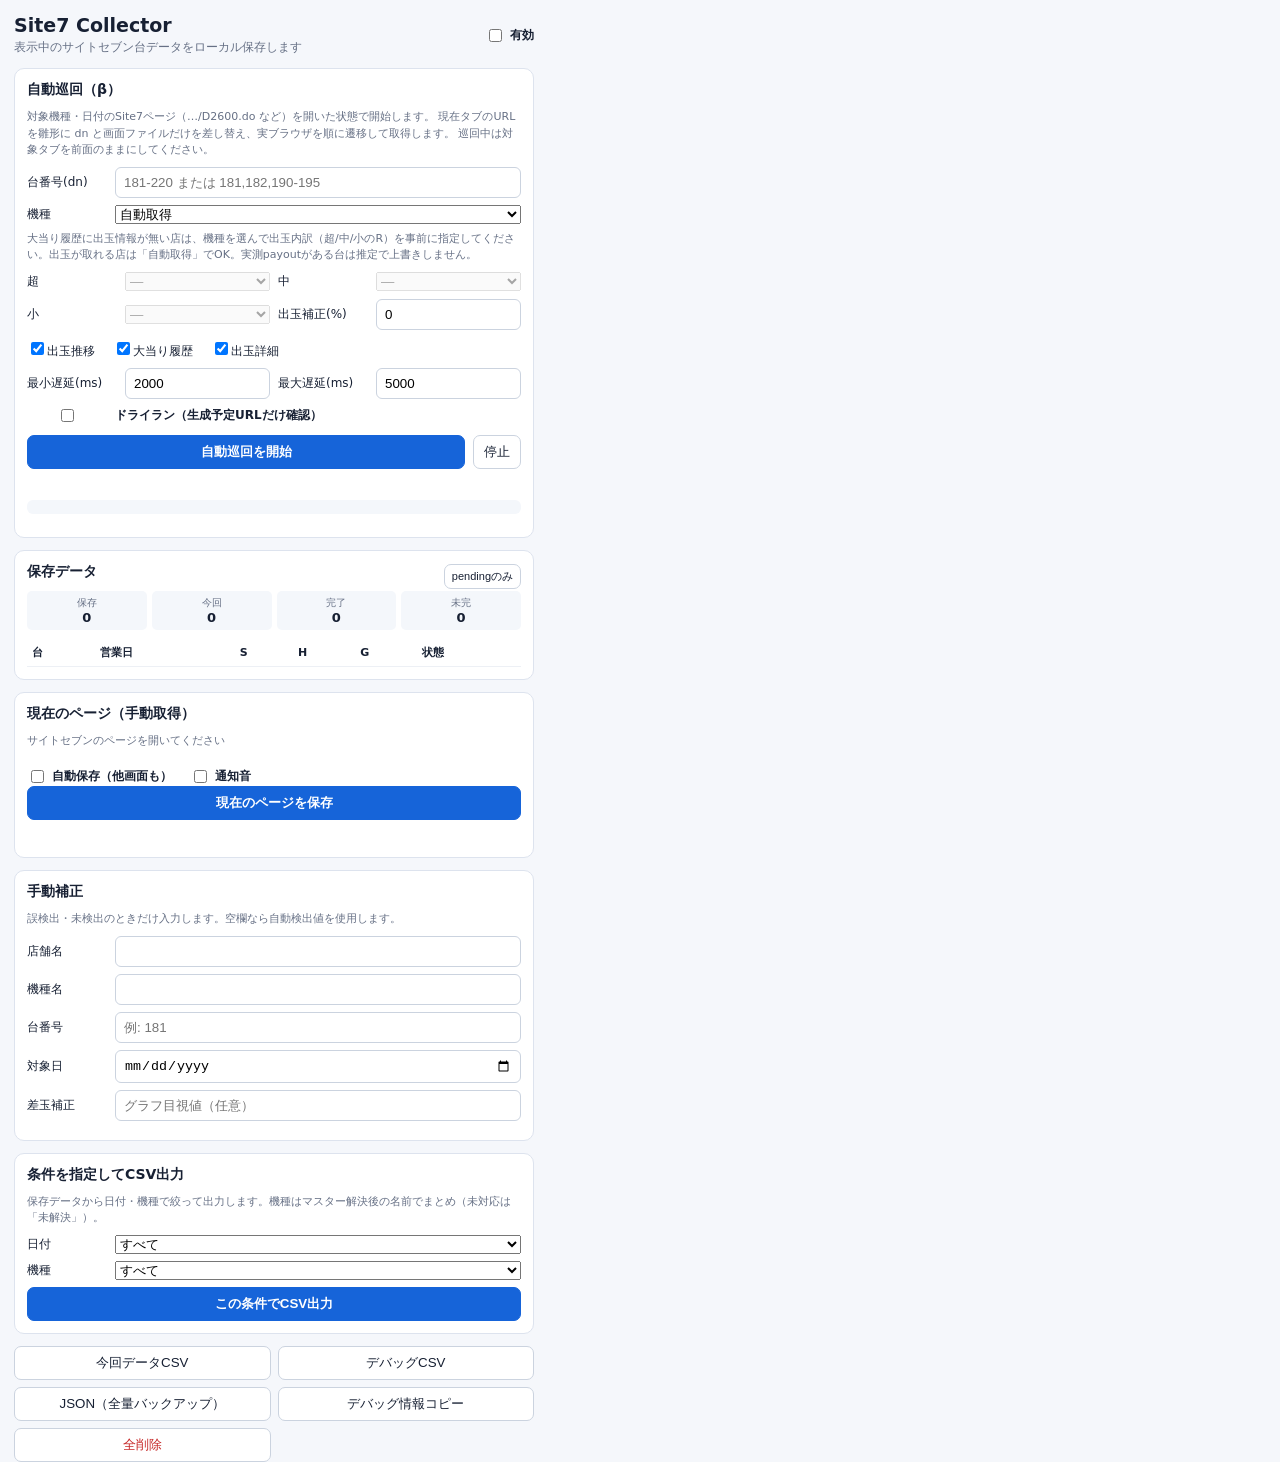
==== site7-collector-extension/popup.html @ eddb783e "Add distributable zip, install guide, and payout-estimation features - Include popup.html (was exclu" ====
<!DOCTYPE html>
<!--
  popup.html を復元したもの。
  元リポジトリでは .gitignore の "*.html" によりコミットされていなかったため、
  popup.js が参照する要素ID と styles.css のクラス定義から再構成しています。
  レイアウト方針: 自動巡回をメインに最上段、手動系（手動取得・自動保存・手動補正）は下段。
-->
<html lang="ja">
<head>
  <meta charset="utf-8">
  <meta name="viewport" content="width=device-width, initial-scale=1">
  <title>Site7 Collector</title>
  <link rel="stylesheet" href="styles.css">
</head>
<body class="s7-popup">
  <!-- ヘッダ：タイトルと有効/無効スイッチ -->
  <header class="popup-header">
    <div>
      <h1>Site7 Collector</h1>
      <p>表示中のサイトセブン台データをローカル保存します</p>
    </div>
    <label class="switch"><input type="checkbox" id="enabled">有効</label>
  </header>

  <!-- 自動巡回（β）：メイン操作 -->
  <section class="panel">
    <h2>自動巡回（β）</h2>
    <p class="hint">
      対象機種・日付のSite7ページ（…/D2600.do など）を開いた状態で開始します。
      現在タブのURLを雛形に dn と画面ファイルだけを差し替え、実ブラウザを順に遷移して取得します。
      巡回中は対象タブを前面のままにしてください。
    </p>
    <label>台番号(dn)<input type="text" id="crawlDn" autocomplete="off" placeholder="181-220 または 181,182,190-195"></label>
    <label>機種<select id="crawlMachine"><option value="">自動取得</option></select></label>
    <p class="hint">大当り履歴に出玉情報が無い店は、機種を選んで出玉内訳（超/中/小のR）を事前に指定してください。出玉が取れる店は「自動取得」でOK。実測payoutがある台は推定で上書きしません。</p>
    <div class="crawl-delays">
      <label>超<select id="payoutCho" disabled><option value="">—</option></select></label>
      <label>中<select id="payoutChu" disabled><option value="">—</option></select></label>
      <label>小<select id="payoutSho" disabled><option value="">—</option></select></label>
      <label>出玉補正(%)<input type="number" id="payoutAdjust" value="0" min="-30" max="30" step="0.5"></label>
    </div>
    <p id="payoutMapNote" class="hint"></p>
    <div class="checks">
      <label><input type="checkbox" id="crawlGraph" checked>出玉推移</label>
      <label><input type="checkbox" id="crawlHistory" checked>大当り履歴</label>
      <label><input type="checkbox" id="crawlDetail" checked>出玉詳細</label>
    </div>
    <div class="crawl-delays">
      <label>最小遅延(ms)<input type="number" id="crawlMinDelay" value="2000" min="1500" max="60000" step="500"></label>
      <label>最大遅延(ms)<input type="number" id="crawlMaxDelay" value="5000" min="1500" max="120000" step="500"></label>
    </div>
    <label class="switch"><input type="checkbox" id="crawlDryRun">ドライラン（生成予定URLだけ確認）</label>
    <div class="crawl-actions">
      <button id="crawlStart" class="primary">自動巡回を開始</button>
      <button id="crawlStop" disabled>停止</button>
    </div>
    <p id="crawlStatus"></p>
    <pre id="crawlLog" class="crawl-log"></pre>
  </section>

  <!-- 保存データ一覧 -->
  <section class="panel">
    <div class="section-title">
      <h2>保存データ</h2>
      <button id="pendingOnly" class="subtle">pendingのみ</button>
    </div>
    <div class="record-counts">
      <span>保存<strong id="savedCount">0</strong></span>
      <span>今回<strong id="sessionCount">0</strong></span>
      <span>完了<strong id="completeCount">0</strong></span>
      <span>未完<strong id="incompleteCount">0</strong></span>
    </div>
    <div class="table-wrap">
      <table>
        <thead>
          <tr>
            <th>台</th>
            <th>営業日</th>
            <th>S</th>
            <th>H</th>
            <th>G</th>
            <th>状態</th>
          </tr>
        </thead>
        <tbody id="records"></tbody>
      </table>
    </div>
  </section>

  <!-- 現在のページ（手動取得）：検出状態・手動保存・自動保存 -->
  <section class="panel">
    <div class="section-title">
      <h2>現在のページ（手動取得）</h2>
    </div>
    <p id="pageSummary" class="hint">サイトセブンのページを開いてください</p>
    <dl id="currentDetails"></dl>
    <div class="checks">
      <label class="switch" title="ONにすると出玉推移以外（大当り履歴・出玉詳細など）もページ遷移時に自動保存します。出玉推移は常に自動保存。自動巡回には影響しません。">
        <input type="checkbox" id="autoSave">自動保存（他画面も）</label>
      <label class="switch"><input type="checkbox" id="soundEnabled">通知音</label>
    </div>
    <button id="capture" class="primary">現在のページを保存</button>
    <p id="message"></p>
  </section>

  <!-- 手動補正（基本的に使わないので最下段付近） -->
  <section class="panel">
    <h2>手動補正</h2>
    <p class="hint">誤検出・未検出のときだけ入力します。空欄なら自動検出値を使用します。</p>
    <label>店舗名<input type="text" id="manualStoreName" autocomplete="off"></label>
    <label>機種名<input type="text" id="manualMachineName" autocomplete="off"></label>
    <label>台番号<input type="text" id="manualDai" autocomplete="off" placeholder="例: 181"></label>
    <label>対象日<input type="date" id="manualBusinessDate"></label>
    <label>差玉補正<input type="text" id="manualDiffBalls" autocomplete="off" placeholder="グラフ目視値（任意）"></label>
  </section>

  <!-- 条件を指定してCSV出力（日付×機種で絞り込み。機種は解決後名でまとめ）-->
  <section class="panel">
    <h2>条件を指定してCSV出力</h2>
    <p class="hint">保存データから日付・機種で絞って出力します。機種はマスター解決後の名前でまとめ（未対応は「未解決」）。</p>
    <label>日付<select id="filterDate"><option value="">すべて</option></select></label>
    <label>機種<select id="filterMachine"><option value="">すべて</option></select></label>
    <button id="exportFilteredCsv" class="primary">この条件でCSV出力</button>
  </section>

  <!-- 書き出し・管理 -->
  <footer>
    <button id="exportSessionCsv">今回データCSV</button>
    <button id="exportDebugCsv">デバッグCSV</button>
    <button id="exportJson">JSON（全量バックアップ）</button>
    <button id="copyDebug">デバッグ情報コピー</button>
    <button id="clearData" class="danger">全削除</button>
  </footer>

  <script src="popup.js"></script>
</body>
</html>
---- site7-collector-extension/styles.css ----
:root {
  color-scheme: light;
  --s7-blue: #1664d9;
  --s7-green: #178647;
  --s7-yellow: #b46a00;
  --s7-red: #c62828;
  --s7-ink: #172033;
  --s7-muted: #667085;
  --s7-line: #dde3ee;
}

.s7-popup { width: 520px; max-height: 720px; margin: 0; padding: 14px; overflow: auto; background: #f5f7fb; color: var(--s7-ink); font-family: system-ui, -apple-system, "Segoe UI", sans-serif; }
.s7-popup .popup-header, .s7-popup .section-title { display: flex; align-items: center; justify-content: space-between; gap: 10px; }
.s7-popup h1 { margin: 0; font-size: 19px; }
.s7-popup h2 { margin: 0 0 10px; font-size: 14px; }
.s7-popup .popup-header p { margin: 3px 0 0; color: var(--s7-muted); font-size: 12px; }
.s7-popup .panel { margin-top: 12px; padding: 12px; border: 1px solid var(--s7-line); border-radius: 10px; background: white; }
.s7-popup .panel > label { display: grid; grid-template-columns: 80px 1fr; align-items: center; gap: 8px; margin: 7px 0; font-size: 12px; }
.s7-popup input[type="text"], .s7-popup input[type="date"], .s7-popup input:not([type]) { min-width: 0; padding: 7px 8px; border: 1px solid #cbd3df; border-radius: 6px; }
.s7-popup .checks { display: flex; gap: 18px; margin-top: 9px; font-size: 12px; }
.s7-popup button { padding: 7px 10px; border: 1px solid #cbd3df; border-radius: 7px; background: white; color: var(--s7-ink); cursor: pointer; }
.s7-popup button:hover { background: #eef3fb; }
.s7-popup button.primary { width: 100%; border-color: var(--s7-blue); background: var(--s7-blue); color: white; font-weight: 700; }
.s7-popup button.subtle { padding: 4px 7px; font-size: 11px; }
.s7-popup button.danger { color: var(--s7-red); }
.s7-popup .switch { display: flex; align-items: center; gap: 5px; font-size: 12px; font-weight: 700; }
.s7-popup dl { display: grid; grid-template-columns: 88px 1fr; gap: 5px 8px; margin: 0 0 10px; font-size: 12px; }
.s7-popup dt { color: var(--s7-muted); } .s7-popup dd { margin: 0; overflow-wrap: anywhere; }
.s7-popup #message { min-height: 17px; margin: 8px 0 0; font-size: 12px; }
.s7-popup .table-wrap { max-height: 230px; overflow: auto; }
.s7-popup .record-counts { display: grid; grid-template-columns: repeat(4, 1fr); gap: 5px; margin: 0 0 9px; color: var(--s7-muted); font-size: 10px; }
.s7-popup .record-counts span { padding: 5px; border-radius: 5px; background: #f4f7fb; text-align: center; }
.s7-popup .record-counts strong { display: block; color: var(--s7-ink); font-size: 13px; }
.s7-popup table { width: 100%; border-collapse: collapse; font-size: 11px; }
.s7-popup th, .s7-popup td { padding: 6px 5px; border-bottom: 1px solid #edf0f5; text-align: left; white-space: nowrap; }
.s7-popup .ok { color: var(--s7-green); } .s7-popup .warn { color: var(--s7-yellow); } .s7-popup .bad { color: var(--s7-red); }
.s7-popup footer { display: grid; grid-template-columns: repeat(2, 1fr); gap: 7px; margin-top: 12px; }
.s7-popup .hint { margin: 0 0 8px; color: var(--s7-muted); font-size: 11px; line-height: 1.5; }
.s7-popup .crawl-delays { display: grid; grid-template-columns: 1fr 1fr; gap: 8px; margin-top: 8px; }
.s7-popup .crawl-delays label { display: grid; grid-template-columns: 92px 1fr; align-items: center; gap: 6px; margin: 0; font-size: 12px; }
.s7-popup input[type="number"] { padding: 7px 8px; border: 1px solid #cbd3df; border-radius: 6px; }
.s7-popup .crawl-actions { display: grid; grid-template-columns: 1fr auto; gap: 8px; margin-top: 10px; }
.s7-popup #crawlStatus { min-height: 17px; margin: 8px 0 0; font-size: 12px; }
.s7-popup .crawl-log { max-height: 130px; overflow: auto; margin-top: 6px; padding: 7px 8px; border-radius: 6px; background: #f4f7fb; color: var(--s7-muted); font: 11px/1.5 ui-monospace, monospace; white-space: pre-wrap; overflow-wrap: anywhere; }

#site7-collector-status {
  position: fixed; right: 12px; bottom: 12px; z-index: 2147483646; width: 330px; max-height: 45vh; overflow: auto;
  padding: 10px 12px; border: 1px solid #9db7dd; border-radius: 10px;
  background: rgba(247, 250, 255, .96); color: #172033; box-shadow: 0 5px 22px rgba(0, 0, 0, .18);
  font: 12px/1.45 system-ui, sans-serif; white-space: pre-line;
}
#site7-collector-status strong { display: block; margin-bottom: 3px; color: #1254aa; }
.site7-collector-toast {
  position: fixed; top: 16px; right: 16px; z-index: 2147483647; max-width: 360px;
  padding: 11px 14px; border-radius: 8px; color: white; background: #178647;
  box-shadow: 0 5px 20px rgba(0, 0, 0, .25); font: 13px/1.45 system-ui, sans-serif;
}
.site7-collector-toast.warn { background: #b46a00; }
.site7-collector-toast.error { background: #c62828; }
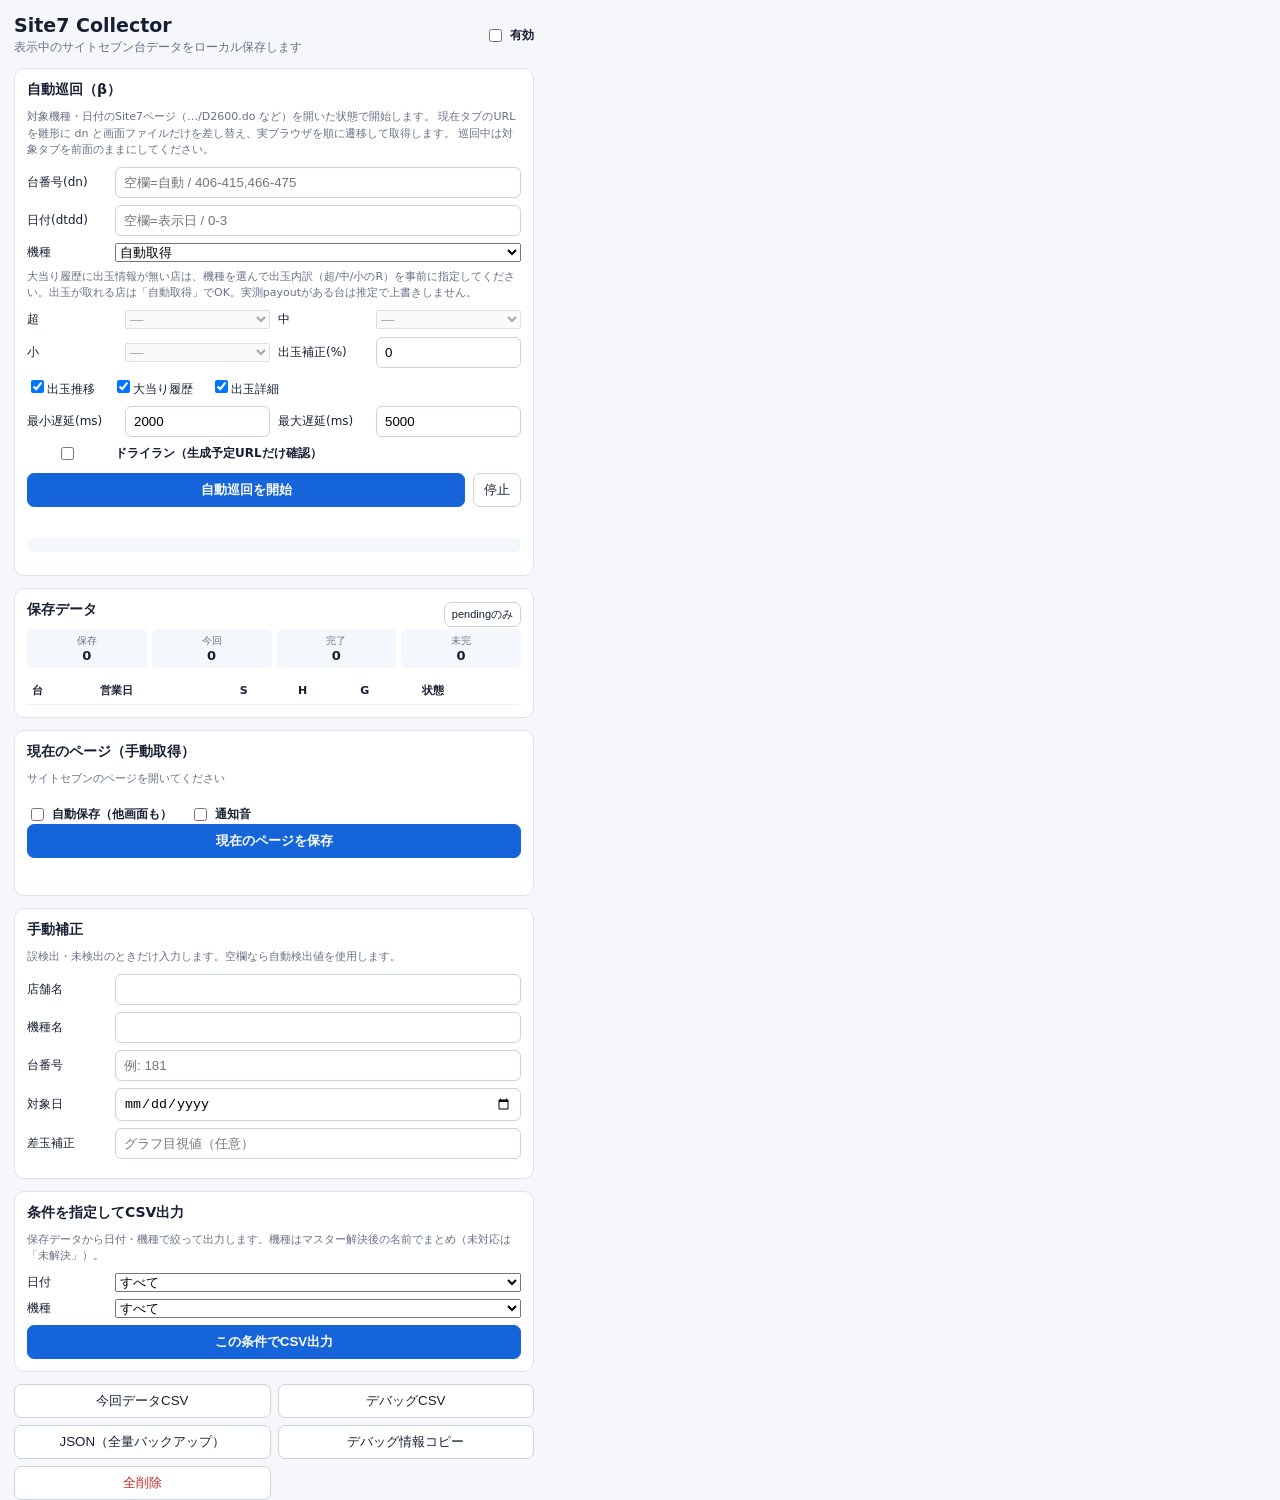
==== commit 87e34178: "Update Site7 collector extension" ====
--- a/site7-collector-extension/popup.html
+++ b/site7-collector-extension/popup.html
@@ -30,7 +30,8 @@
       現在タブのURLを雛形に dn と画面ファイルだけを差し替え、実ブラウザを順に遷移して取得します。
       巡回中は対象タブを前面のままにしてください。
     </p>
-    <label>台番号(dn)<input type="text" id="crawlDn" autocomplete="off" placeholder="181-220 または 181,182,190-195"></label>
+    <label>台番号(dn)<input type="text" id="crawlDn" autocomplete="off" placeholder="空欄=自動 / 406-415,466-475"></label>
+    <label>日付(dtdd)<input type="text" id="crawlDtdd" autocomplete="off" placeholder="空欄=表示日 / 0-3"></label>
     <label>機種<select id="crawlMachine"><option value="">自動取得</option></select></label>
     <p class="hint">大当り履歴に出玉情報が無い店は、機種を選んで出玉内訳（超/中/小のR）を事前に指定してください。出玉が取れる店は「自動取得」でOK。実測payoutがある台は推定で上書きしません。</p>
     <div class="crawl-delays">
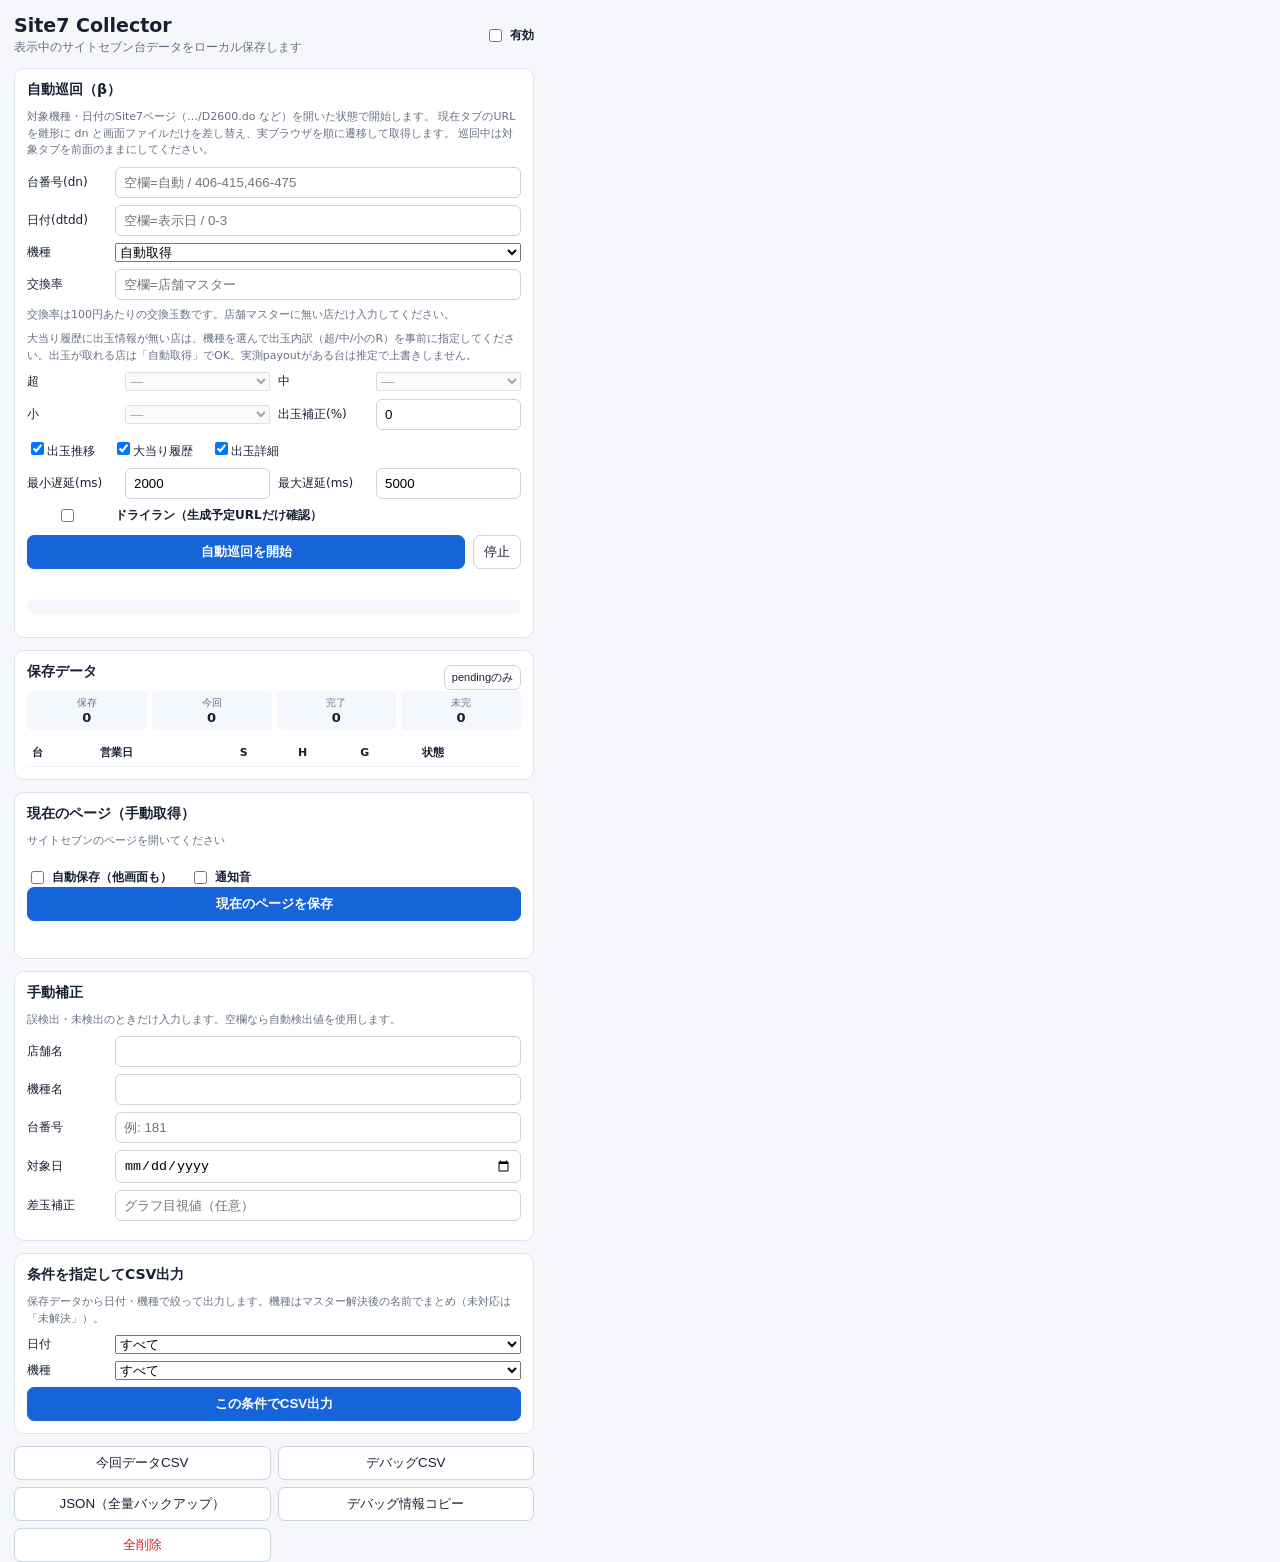
==== commit f502dec7: "Add exchange rate override to Site7 collector" ====
--- a/site7-collector-extension/popup.html
+++ b/site7-collector-extension/popup.html
@@ -33,6 +33,8 @@
     <label>台番号(dn)<input type="text" id="crawlDn" autocomplete="off" placeholder="空欄=自動 / 406-415,466-475"></label>
     <label>日付(dtdd)<input type="text" id="crawlDtdd" autocomplete="off" placeholder="空欄=表示日 / 0-3"></label>
     <label>機種<select id="crawlMachine"><option value="">自動取得</option></select></label>
+    <label>交換率<input type="number" id="exchangeRateOverride" min="1" max="100" step="0.1" placeholder="空欄=店舗マスター"></label>
+    <p class="hint">交換率は100円あたりの交換玉数です。店舗マスターに無い店だけ入力してください。</p>
     <p class="hint">大当り履歴に出玉情報が無い店は、機種を選んで出玉内訳（超/中/小のR）を事前に指定してください。出玉が取れる店は「自動取得」でOK。実測payoutがある台は推定で上書きしません。</p>
     <div class="crawl-delays">
       <label>超<select id="payoutCho" disabled><option value="">—</option></select></label>
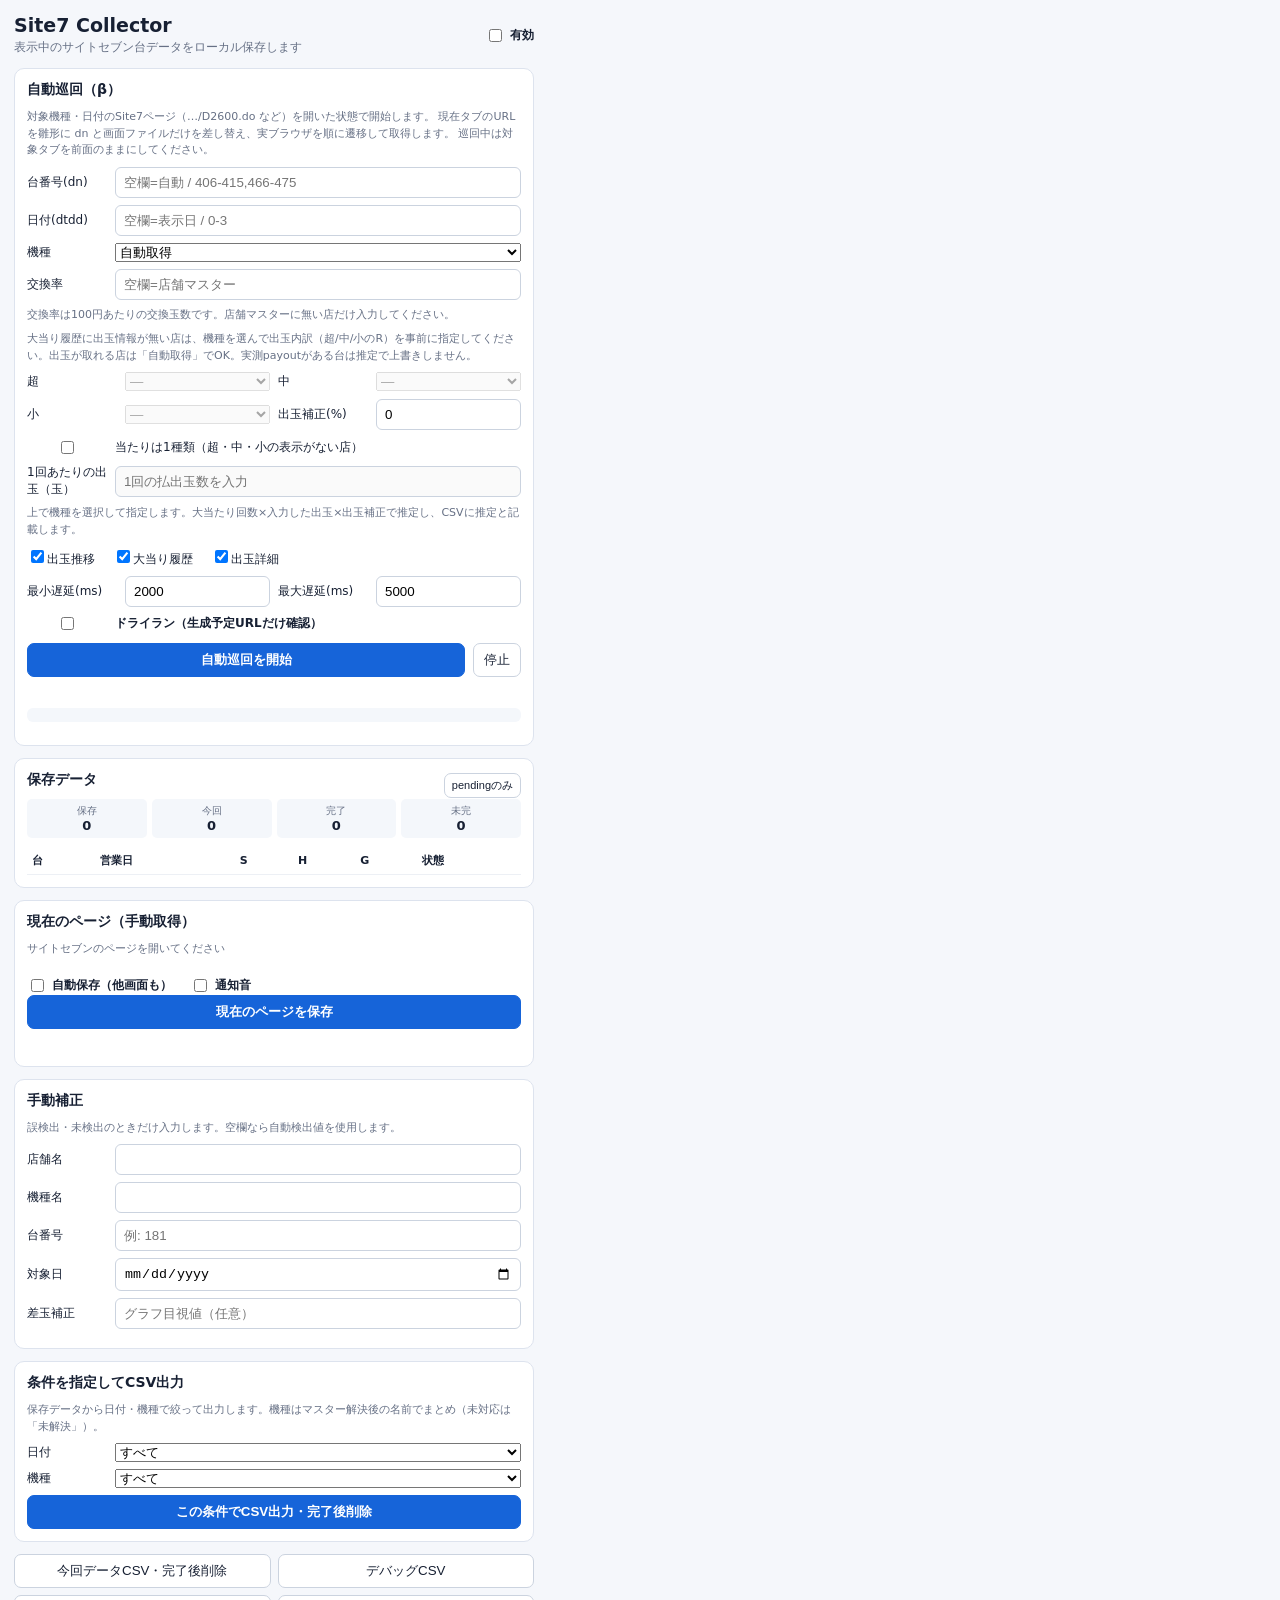
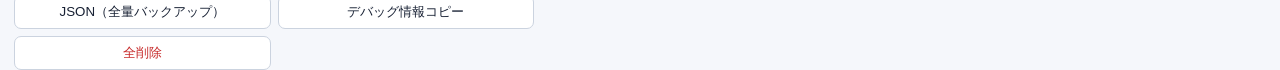
==== commit 10e610cf: "Fix Site7 CSV cleanup and support single-type jackpot payouts" ====
--- a/site7-collector-extension/popup.html
+++ b/site7-collector-extension/popup.html
@@ -43,6 +43,9 @@
       <label>出玉補正(%)<input type="number" id="payoutAdjust" value="0" min="-30" max="30" step="0.5"></label>
     </div>
     <p id="payoutMapNote" class="hint"></p>
+    <label><input type="checkbox" id="singleHitType">当たりは1種類（超・中・小の表示がない店）</label>
+    <label>1回あたりの出玉（玉）<input type="number" id="singleHitBalls" min="1" step="1" placeholder="1回の払出玉数を入力" disabled></label>
+    <p class="hint">上で機種を選択して指定します。大当たり回数×入力した出玉×出玉補正で推定し、CSVに推定と記載します。</p>
     <div class="checks">
       <label><input type="checkbox" id="crawlGraph" checked>出玉推移</label>
       <label><input type="checkbox" id="crawlHistory" checked>大当り履歴</label>
@@ -123,12 +126,12 @@
     <p class="hint">保存データから日付・機種で絞って出力します。機種はマスター解決後の名前でまとめ（未対応は「未解決」）。</p>
     <label>日付<select id="filterDate"><option value="">すべて</option></select></label>
     <label>機種<select id="filterMachine"><option value="">すべて</option></select></label>
-    <button id="exportFilteredCsv" class="primary">この条件でCSV出力</button>
+    <button id="exportFilteredCsv" class="primary">この条件でCSV出力・完了後削除</button>
   </section>
 
   <!-- 書き出し・管理 -->
   <footer>
-    <button id="exportSessionCsv">今回データCSV</button>
+    <button id="exportSessionCsv">今回データCSV・完了後削除</button>
     <button id="exportDebugCsv">デバッグCSV</button>
     <button id="exportJson">JSON（全量バックアップ）</button>
     <button id="copyDebug">デバッグ情報コピー</button>
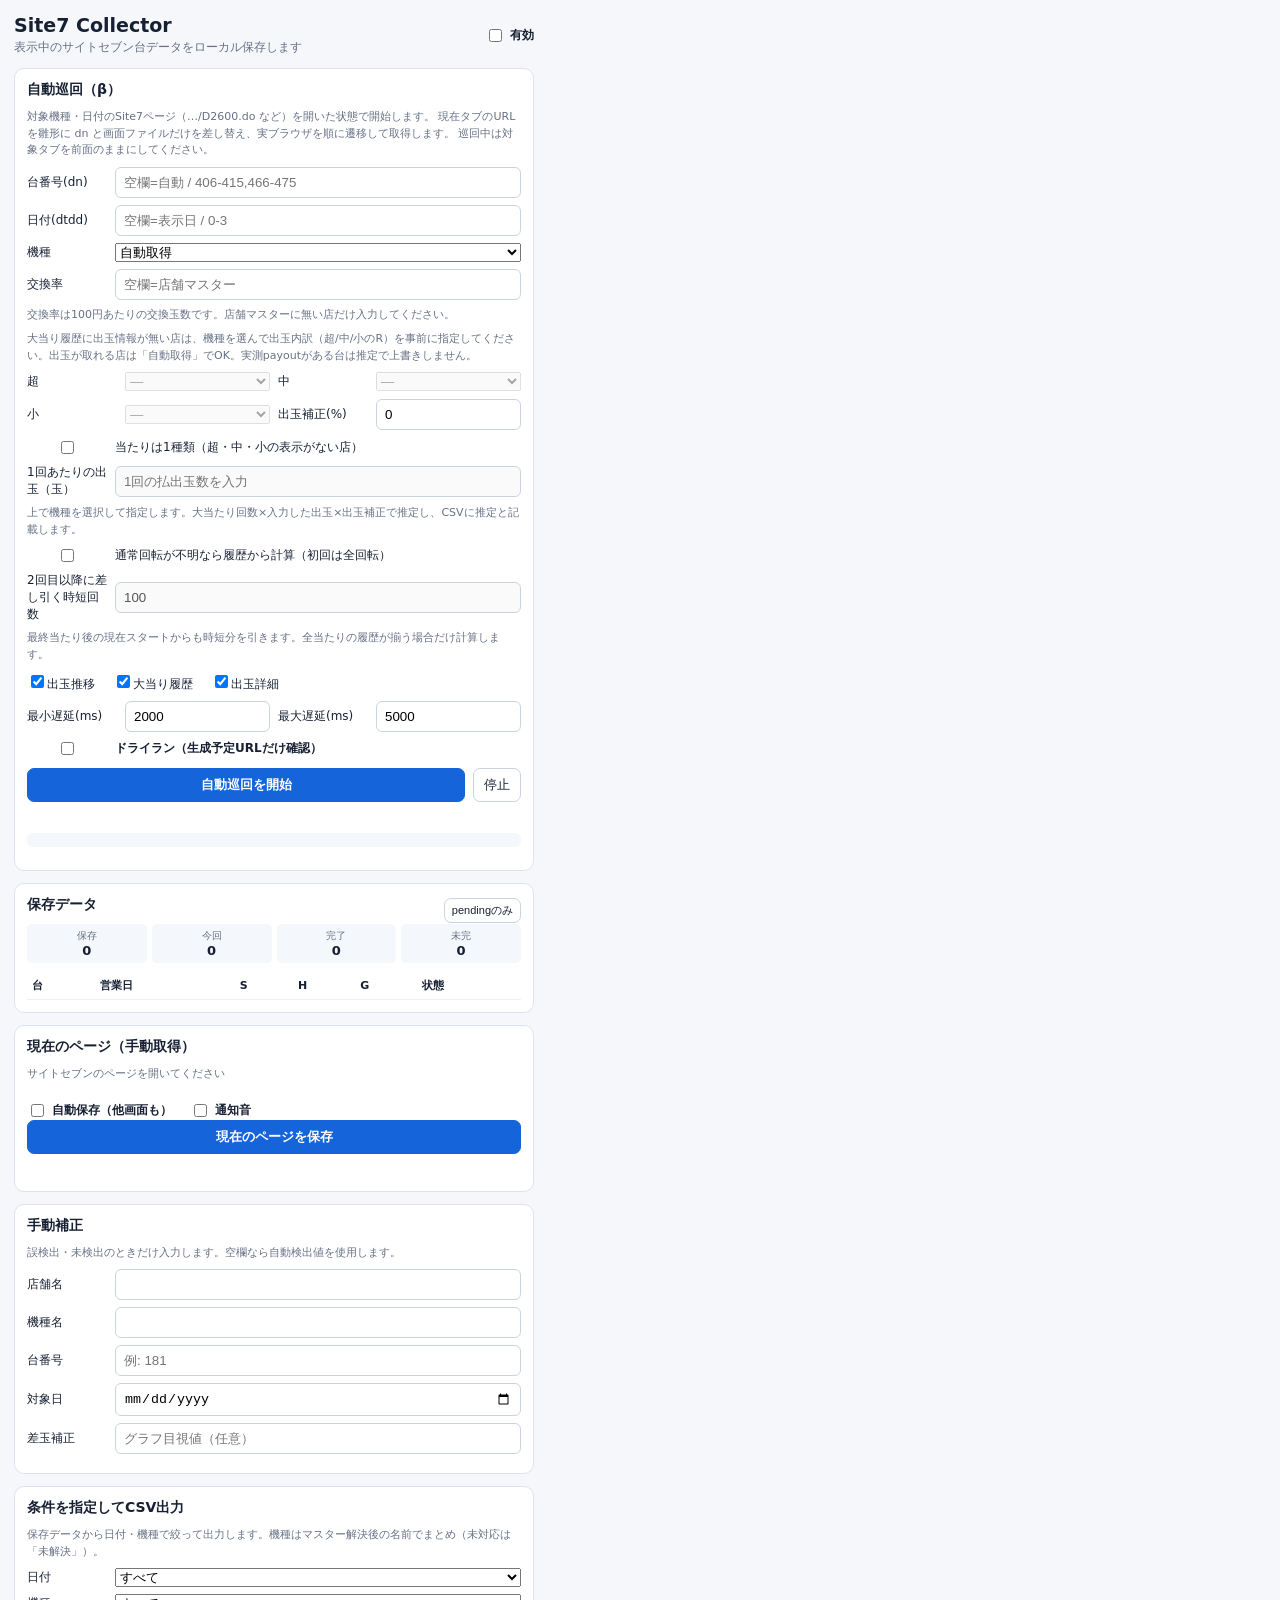
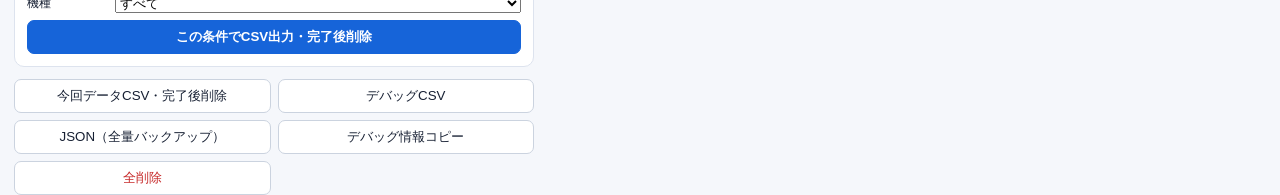
==== commit 6998fef8: "Support optional history-based normal spins and payout-free history tables" ====
--- a/site7-collector-extension/popup.html
+++ b/site7-collector-extension/popup.html
@@ -46,6 +46,9 @@
     <label><input type="checkbox" id="singleHitType">当たりは1種類（超・中・小の表示がない店）</label>
     <label>1回あたりの出玉（玉）<input type="number" id="singleHitBalls" min="1" step="1" placeholder="1回の払出玉数を入力" disabled></label>
     <p class="hint">上で機種を選択して指定します。大当たり回数×入力した出玉×出玉補正で推定し、CSVに推定と記載します。</p>
+    <label><input type="checkbox" id="historyNormalEnabled">通常回転が不明なら履歴から計算（初回は全回転）</label>
+    <label>2回目以降に差し引く時短回数<input type="number" id="historyShortSpins" min="0" step="1" value="100" disabled></label>
+    <p class="hint">最終当たり後の現在スタートからも時短分を引きます。全当たりの履歴が揃う場合だけ計算します。</p>
     <div class="checks">
       <label><input type="checkbox" id="crawlGraph" checked>出玉推移</label>
       <label><input type="checkbox" id="crawlHistory" checked>大当り履歴</label>
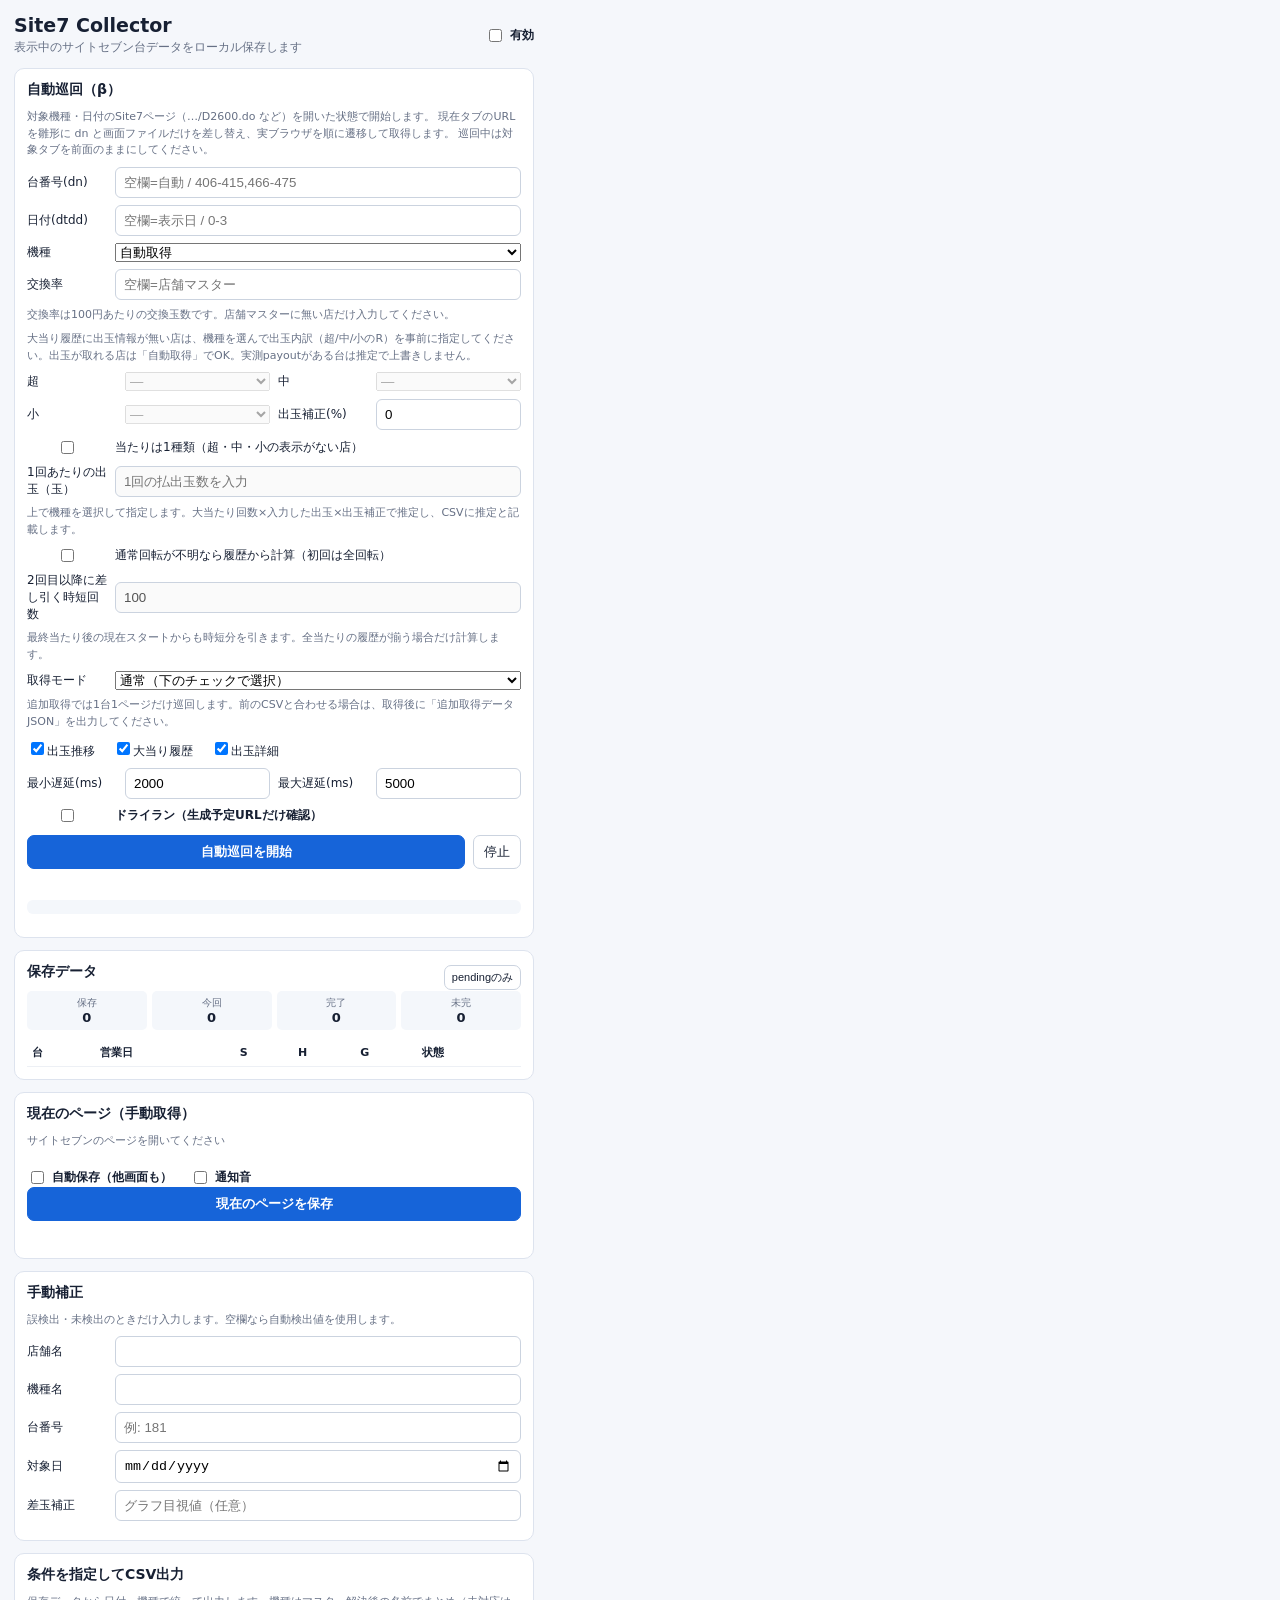
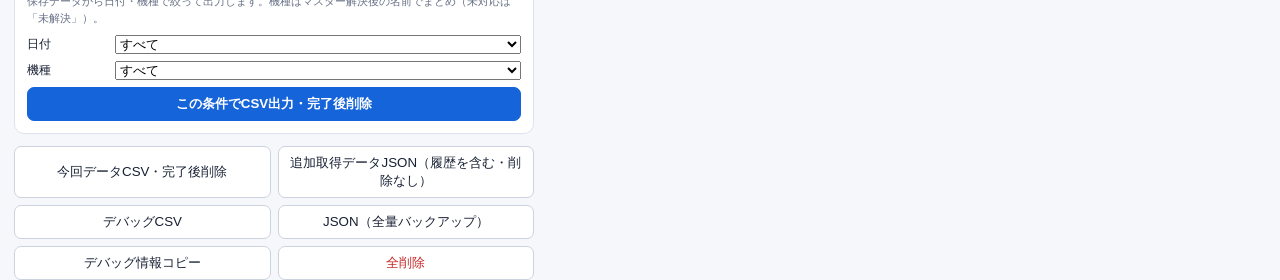
==== commit e0e9f096: "Add single-page capture modes and supplementary JSON export" ====
--- a/site7-collector-extension/popup.html
+++ b/site7-collector-extension/popup.html
@@ -49,6 +49,13 @@
     <label><input type="checkbox" id="historyNormalEnabled">通常回転が不明なら履歴から計算（初回は全回転）</label>
     <label>2回目以降に差し引く時短回数<input type="number" id="historyShortSpins" min="0" step="1" value="100" disabled></label>
     <p class="hint">最終当たり後の現在スタートからも時短分を引きます。全当たりの履歴が揃う場合だけ計算します。</p>
+    <label>取得モード<select id="crawlMode">
+      <option value="custom">通常（下のチェックで選択）</option>
+      <option value="history">大当たり履歴のみ（追加取得）</option>
+      <option value="graph">出玉推移のみ</option>
+      <option value="detail">出玉詳細のみ</option>
+    </select></label>
+    <p class="hint">追加取得では1台1ページだけ巡回します。前のCSVと合わせる場合は、取得後に「追加取得データJSON」を出力してください。</p>
     <div class="checks">
       <label><input type="checkbox" id="crawlGraph" checked>出玉推移</label>
       <label><input type="checkbox" id="crawlHistory" checked>大当り履歴</label>
@@ -135,6 +142,7 @@
   <!-- 書き出し・管理 -->
   <footer>
     <button id="exportSessionCsv">今回データCSV・完了後削除</button>
+    <button id="exportSupplementJson">追加取得データJSON（履歴を含む・削除なし）</button>
     <button id="exportDebugCsv">デバッグCSV</button>
     <button id="exportJson">JSON（全量バックアップ）</button>
     <button id="copyDebug">デバッグ情報コピー</button>
